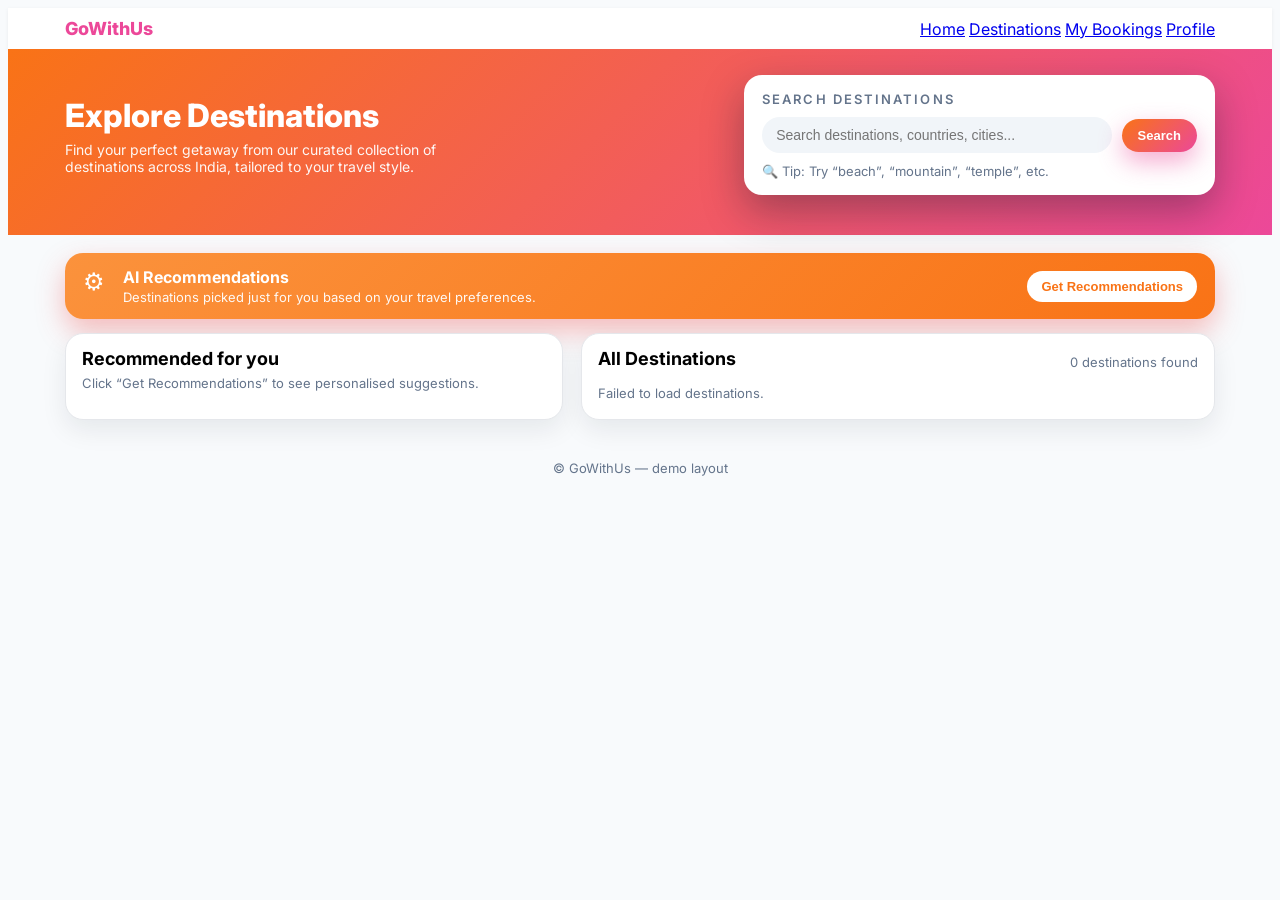
==== destinations.html @ a4356670 "Add files via upload" ====
﻿<!doctype html>
<html lang="en">
<head>
  <meta charset="utf-8" />
  <title>Destinations — GoWithUs</title>
  <meta name="viewport" content="width=device-width,initial-scale=1" />
  <link href="https://fonts.googleapis.com/css2?family=Inter:wght@300;400;600;700;800&display=swap" rel="stylesheet">
  <link rel="stylesheet" href="/static/style.css">

  <style>
    :root{
      --page-max: 1150px;
    }
    body{
      font-family: "Inter", system-ui, -apple-system, BlinkMacSystemFont, "Segoe UI", sans-serif;
      background:#f8fafc;
    }

    /* Header */
    header.site-header{
      background:#fff;
      box-shadow:0 1px 4px rgba(15,23,42,0.06);
    }
    header .header-inner{
      max-width:var(--page-max);
      margin:0 auto;
      padding:10px 16px;
      display:flex;
      align-items:center;
      justify-content:space-between;
    }

    /* HERO with search */
    .hero-explore{
      background:linear-gradient(135deg,#f97316,#ec4899);
      padding:26px 0 40px;
      color:#fff;
    }
    .hero-inner{
      max-width:var(--page-max);
      margin:0 auto;
      padding:0 16px;
      display:grid;
      grid-template-columns: minmax(0,1.4fr) minmax(0,1fr);
      gap:20px;
      align-items:center;
    }
    .hero-title{
      font-size:32px;
      font-weight:800;
      margin-bottom:6px;
    }
    .hero-sub{
      font-size:14px;
      max-width:420px;
      opacity:0.95;
    }

    .hero-search-card{
      background:#fff;
      border-radius:18px;
      padding:16px 18px;
      box-shadow:0 16px 40px rgba(15,23,42,0.35);
      display:flex;
      flex-direction:column;
      gap:10px;
    }
    .hero-search-label{
      font-size:13px;
      font-weight:600;
      color:#64748b;
      text-transform:uppercase;
      letter-spacing:0.16em;
    }
    .hero-search-row{
      display:flex;
      gap:10px;
      align-items:center;
    }
    .hero-search-input{
      flex:1;
      border-radius:999px;
      border:none;
      padding:10px 14px;
      font-size:14px;
      background:#f1f5f9;
      outline:none;
    }
    .hero-search-btn{
      border:none;
      border-radius:999px;
      padding:9px 16px;
      font-size:13px;
      font-weight:700;
      cursor:pointer;
      background:linear-gradient(135deg,#f97316,#ec4899);
      color:#fff;
      box-shadow:0 10px 24px rgba(236,72,153,0.45);
      white-space:nowrap;
    }

    .hero-badge-row{
      display:flex;
      gap:10px;
      align-items:center;
      font-size:13px;
      color:#64748b;
    }
    .hero-badge-row strong{
      color:#0f172a;
    }

    /* AI Recommendations strip */
    .ai-strip{
      max-width:var(--page-max);
      margin:18px auto 0;
      padding:0 16px;
    }
    .ai-card{
      background:linear-gradient(135deg,#fb923c,#f97316);
      border-radius:18px;
      padding:14px 18px;
      display:flex;
      align-items:center;
      justify-content:space-between;
      color:#fff;
      box-shadow:0 12px 28px rgba(239,68,68,0.35);
    }
    .ai-card-title{
      font-weight:700;
      font-size:16px;
    }
    .ai-card-sub{
      font-size:13px;
      opacity:0.95;
      margin-top:2px;
    }
    .ai-icon{
      font-size:24px;
      margin-right:8px;
    }
    .btn-ai{
      border:none;
      border-radius:999px;
      padding:8px 14px;
      font-size:13px;
      font-weight:700;
      cursor:pointer;
      background:#fff;
      color:#f97316;
    }

    /* Layout: recommendations + all destinations */
    main.page-main{
      max-width:var(--page-max);
      margin:14px auto 40px;
      padding:0 16px;
      display:grid;
      grid-template-columns:minmax(0,1.1fr) minmax(0,1.4fr);
      gap:18px;
      align-items:flex-start;
    }

    .panel{
      background:#fff;
      border-radius:18px;
      padding:14px 16px 18px;
      box-shadow:0 10px 26px rgba(15,23,42,0.08);
      border:1px solid #e5e7eb;
    }
    .panel h2{
      margin:0 0 6px;
      font-size:18px;
    }
    .muted{
      color:#64748b;
      font-size:13px;
    }

    /* destination cards */
    .dest-grid{
      margin-top:10px;
      display:grid;
      grid-template-columns:repeat(auto-fill, minmax(230px, 1fr));
      gap:14px;
    }
    .dest-card{
      border-radius:16px;
      background:#f9fafb;
      overflow:hidden;
      border:1px solid #e5e7eb;
      display:flex;
      flex-direction:column;
    }
    .dest-card img{
      width:100%;
      height:150px;
      object-fit:cover;
      display:block;
    }
    .dest-body{
      padding:10px 12px 12px;
      display:flex;
      flex-direction:column;
      gap:4px;
      font-size:13px;
    }
    .dest-title{
      font-size:15px;
      font-weight:700;
    }
    .dest-location{
      color:#64748b;
    }
    .dest-price{
      font-weight:700;
      margin-top:4px;
    }
    .badge{
      display:inline-flex;
      align-items:center;
      gap:4px;
      font-size:11px;
      border-radius:999px;
      padding:3px 8px;
      background:#eff6ff;
      color:#1d4ed8;
    }

    @media (max-width:960px){
      .hero-inner{
        grid-template-columns:1fr;
      }
      main.page-main{
        grid-template-columns:1fr;
      }
    }

    @media (max-width:640px){
      .hero-title{ font-size:24px; }
    }
  </style>
</head>
<body>
  <!-- Header -->
  <header class="site-header">
    <div class="header-inner">
      <a href="/static/index.html" style="font-weight:800;color:#ec4899;text-decoration:none;font-size:18px;">GoWithUs</a>
      <nav class="site-nav">
        <a href="/static/index.html">Home</a>
        <a href="/static/destinations.html" class="active">Destinations</a>
        <a href="/static/my_bookings.html">My Bookings</a>
        <a href="/static/profile.html">Profile</a>
      </nav>
    </div>
  </header>

  <!-- Hero with search -->
  <section class="hero-explore">
    <div class="hero-inner">
      <div>
        <div class="hero-title">Explore Destinations</div>
        <div class="hero-sub">
          Find your perfect getaway from our curated collection of destinations across India, tailored to your travel style.
        </div>
      </div>
      <div class="hero-search-card">
        <div class="hero-search-label">Search destinations</div>
        <form id="search-form" class="hero-search-row">
          <input id="search-input" class="hero-search-input" type="text"
                 placeholder="Search destinations, countries, cities..." />
          <button class="hero-search-btn" type="submit">Search</button>
        </form>
        <div class="hero-badge-row">
          <span>🔍 Tip: Try “beach”, “mountain”, “temple”, etc.</span>
        </div>
      </div>
    </div>
  </section>

  <!-- AI Recommendations strip -->
  <section class="ai-strip">
    <div class="ai-card">
      <div style="display:flex;align-items:flex-start;gap:10px;">
        <div class="ai-icon">⚙️</div>
        <div>
          <div class="ai-card-title">AI Recommendations</div>
          <div class="ai-card-sub">Destinations picked just for you based on your travel preferences.</div>
        </div>
      </div>
      <button id="btn-ai" class="btn-ai" type="button">Get Recommendations</button>
    </div>
  </section>

  <!-- Main content -->
  <main class="page-main">
    <!-- Left: AI recommendations list -->
    <section class="panel">
      <h2>Recommended for you</h2>
      <div id="ai-msg" class="muted">Click “Get Recommendations” to see personalised suggestions.</div>
      <div id="ai-grid" class="dest-grid"></div>
    </section>

    <!-- Right: all destinations -->
    <section class="panel">
      <div style="display:flex;justify-content:space-between;align-items:center;gap:8px;">
        <h2>All Destinations</h2>
        <div class="muted"><span id="dest-count">0</span> destinations found</div>
      </div>
      <div id="dest-grid" class="dest-grid"></div>
    </section>
  </main>

  <footer style="text-align:center;color:#64748b;font-size:13px;margin-bottom:16px;">
    © GoWithUs — demo layout
  </footer>

  <script>
    function escapeHtml(s){
      if (s === undefined || s === null) return '';
      return String(s).replace(/[&<>"']/g, m =>
        ({'&':'&amp;','<':'&lt;','>':'&gt;','"':'&quot;',"'":'&#39;'}[m])
      );
    }

    function makeCard(d){
      const img = escapeHtml(d.image_url || '/static/images/placeholder.jpg');
      const name = escapeHtml(d.name || 'Destination');
      const loc = escapeHtml(d.location || '');
      const price = d.price ? '₹' + Number(d.price).toLocaleString() + ' / night' : '—';
      const cat = escapeHtml(d.category || '');
      const rating = d.rating != null ? Number(d.rating).toFixed(1) : '4.5';

      return `
        <article class="dest-card">
          <img src="${img}" alt="${name}">
          <div class="dest-body">
            <div class="dest-title">${name}</div>
            <div class="dest-location">${loc}</div>
            <div style="display:flex;justify-content:space-between;align-items:center;margin-top:4px;">
              <div class="dest-price">${price}</div>
              <span class="badge">⭐ ${rating}</span>
            </div>
            ${cat ? `<div class="muted" style="font-size:12px;margin-top:2px;">Category: ${cat}</div>` : ''}
          </div>
        </article>
      `;
    }

    async function loadDestinations(query=''){
      const grid = document.getElementById('dest-grid');
      const countEl = document.getElementById('dest-count');
      grid.innerHTML = 'Loading...';
      try{
        const url = '/api/destinations' + (query ? ('?q=' + encodeURIComponent(query)) : '');
        const res = await fetch(url);
        const list = await res.json();
        countEl.textContent = list.length || 0;
        if (!list.length){
          grid.innerHTML = '<div class="muted">No destinations match your search.</div>';
          return;
        }
        grid.innerHTML = list.map(makeCard).join('');
      }catch(e){
        grid.innerHTML = '<div class="muted">Failed to load destinations.</div>';
      }
    }

    async function loadRecommendations(){
      const grid = document.getElementById('ai-grid');
      const msg = document.getElementById('ai-msg');
      grid.innerHTML = 'Loading...';
      msg.textContent = '';
      try{
        const uid = localStorage.getItem('gowithus_user_id');
        const headers = {};
        if (uid) headers['X-User-Id'] = uid;
        const res = await fetch('/api/recommendations', { headers });
        if (!res.ok){
          grid.innerHTML = '';
          msg.textContent = 'Could not load recommendations.';
          return;
        }
        const list = await res.json();
        if (!list.length){
          grid.innerHTML = '';
          msg.textContent = 'No personalised recommendations yet. Try saving your preferences in the Profile page.';
          return;
        }
        grid.innerHTML = list.map(makeCard).join('');
        msg.textContent = 'Showing destinations tailored to your preferences.';
      }catch(e){
        grid.innerHTML = '';
        msg.textContent = 'Network error while loading recommendations.';
      }
    }

    document.addEventListener('DOMContentLoaded', () => {
      // initial load (no query)
      loadDestinations('');

      // search handling
      document.getElementById('search-form').addEventListener('submit', e => {
        e.preventDefault();
        const q = document.getElementById('search-input').value.trim();
        loadDestinations(q);
      });

      // AI button
      document.getElementById('btn-ai').addEventListener('click', loadRecommendations);
    });
  </script>
</body>
</html>
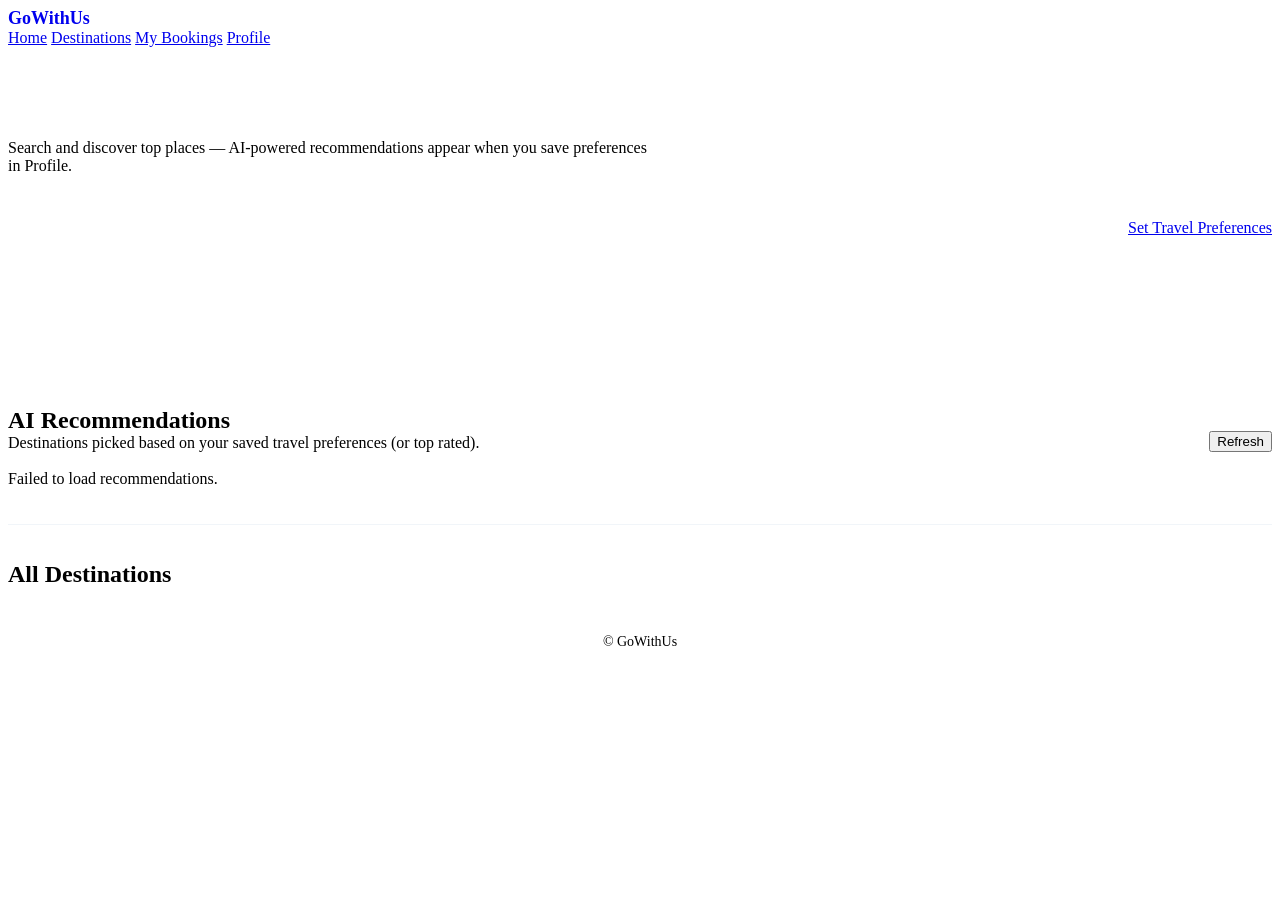
==== commit 0ec54d81: "Add files via upload" ====
--- a/destinations.html
+++ b/destinations.html
@@ -2,250 +2,16 @@
 <html lang="en">
 <head>
   <meta charset="utf-8" />
+  <meta name="viewport" content="width=device-width,initial-scale=1" />
   <title>Destinations — GoWithUs</title>
-  <meta name="viewport" content="width=device-width,initial-scale=1" />
-  <link href="https://fonts.googleapis.com/css2?family=Inter:wght@300;400;600;700;800&display=swap" rel="stylesheet">
   <link rel="stylesheet" href="/static/style.css">
-
-  <style>
-    :root{
-      --page-max: 1150px;
-    }
-    body{
-      font-family: "Inter", system-ui, -apple-system, BlinkMacSystemFont, "Segoe UI", sans-serif;
-      background:#f8fafc;
-    }
-
-    /* Header */
-    header.site-header{
-      background:#fff;
-      box-shadow:0 1px 4px rgba(15,23,42,0.06);
-    }
-    header .header-inner{
-      max-width:var(--page-max);
-      margin:0 auto;
-      padding:10px 16px;
-      display:flex;
-      align-items:center;
-      justify-content:space-between;
-    }
-
-    /* HERO with search */
-    .hero-explore{
-      background:linear-gradient(135deg,#f97316,#ec4899);
-      padding:26px 0 40px;
-      color:#fff;
-    }
-    .hero-inner{
-      max-width:var(--page-max);
-      margin:0 auto;
-      padding:0 16px;
-      display:grid;
-      grid-template-columns: minmax(0,1.4fr) minmax(0,1fr);
-      gap:20px;
-      align-items:center;
-    }
-    .hero-title{
-      font-size:32px;
-      font-weight:800;
-      margin-bottom:6px;
-    }
-    .hero-sub{
-      font-size:14px;
-      max-width:420px;
-      opacity:0.95;
-    }
-
-    .hero-search-card{
-      background:#fff;
-      border-radius:18px;
-      padding:16px 18px;
-      box-shadow:0 16px 40px rgba(15,23,42,0.35);
-      display:flex;
-      flex-direction:column;
-      gap:10px;
-    }
-    .hero-search-label{
-      font-size:13px;
-      font-weight:600;
-      color:#64748b;
-      text-transform:uppercase;
-      letter-spacing:0.16em;
-    }
-    .hero-search-row{
-      display:flex;
-      gap:10px;
-      align-items:center;
-    }
-    .hero-search-input{
-      flex:1;
-      border-radius:999px;
-      border:none;
-      padding:10px 14px;
-      font-size:14px;
-      background:#f1f5f9;
-      outline:none;
-    }
-    .hero-search-btn{
-      border:none;
-      border-radius:999px;
-      padding:9px 16px;
-      font-size:13px;
-      font-weight:700;
-      cursor:pointer;
-      background:linear-gradient(135deg,#f97316,#ec4899);
-      color:#fff;
-      box-shadow:0 10px 24px rgba(236,72,153,0.45);
-      white-space:nowrap;
-    }
-
-    .hero-badge-row{
-      display:flex;
-      gap:10px;
-      align-items:center;
-      font-size:13px;
-      color:#64748b;
-    }
-    .hero-badge-row strong{
-      color:#0f172a;
-    }
-
-    /* AI Recommendations strip */
-    .ai-strip{
-      max-width:var(--page-max);
-      margin:18px auto 0;
-      padding:0 16px;
-    }
-    .ai-card{
-      background:linear-gradient(135deg,#fb923c,#f97316);
-      border-radius:18px;
-      padding:14px 18px;
-      display:flex;
-      align-items:center;
-      justify-content:space-between;
-      color:#fff;
-      box-shadow:0 12px 28px rgba(239,68,68,0.35);
-    }
-    .ai-card-title{
-      font-weight:700;
-      font-size:16px;
-    }
-    .ai-card-sub{
-      font-size:13px;
-      opacity:0.95;
-      margin-top:2px;
-    }
-    .ai-icon{
-      font-size:24px;
-      margin-right:8px;
-    }
-    .btn-ai{
-      border:none;
-      border-radius:999px;
-      padding:8px 14px;
-      font-size:13px;
-      font-weight:700;
-      cursor:pointer;
-      background:#fff;
-      color:#f97316;
-    }
-
-    /* Layout: recommendations + all destinations */
-    main.page-main{
-      max-width:var(--page-max);
-      margin:14px auto 40px;
-      padding:0 16px;
-      display:grid;
-      grid-template-columns:minmax(0,1.1fr) minmax(0,1.4fr);
-      gap:18px;
-      align-items:flex-start;
-    }
-
-    .panel{
-      background:#fff;
-      border-radius:18px;
-      padding:14px 16px 18px;
-      box-shadow:0 10px 26px rgba(15,23,42,0.08);
-      border:1px solid #e5e7eb;
-    }
-    .panel h2{
-      margin:0 0 6px;
-      font-size:18px;
-    }
-    .muted{
-      color:#64748b;
-      font-size:13px;
-    }
-
-    /* destination cards */
-    .dest-grid{
-      margin-top:10px;
-      display:grid;
-      grid-template-columns:repeat(auto-fill, minmax(230px, 1fr));
-      gap:14px;
-    }
-    .dest-card{
-      border-radius:16px;
-      background:#f9fafb;
-      overflow:hidden;
-      border:1px solid #e5e7eb;
-      display:flex;
-      flex-direction:column;
-    }
-    .dest-card img{
-      width:100%;
-      height:150px;
-      object-fit:cover;
-      display:block;
-    }
-    .dest-body{
-      padding:10px 12px 12px;
-      display:flex;
-      flex-direction:column;
-      gap:4px;
-      font-size:13px;
-    }
-    .dest-title{
-      font-size:15px;
-      font-weight:700;
-    }
-    .dest-location{
-      color:#64748b;
-    }
-    .dest-price{
-      font-weight:700;
-      margin-top:4px;
-    }
-    .badge{
-      display:inline-flex;
-      align-items:center;
-      gap:4px;
-      font-size:11px;
-      border-radius:999px;
-      padding:3px 8px;
-      background:#eff6ff;
-      color:#1d4ed8;
-    }
-
-    @media (max-width:960px){
-      .hero-inner{
-        grid-template-columns:1fr;
-      }
-      main.page-main{
-        grid-template-columns:1fr;
-      }
-    }
-
-    @media (max-width:640px){
-      .hero-title{ font-size:24px; }
-    }
-  </style>
 </head>
 <body>
-  <!-- Header -->
   <header class="site-header">
-    <div class="header-inner">
-      <a href="/static/index.html" style="font-weight:800;color:#ec4899;text-decoration:none;font-size:18px;">GoWithUs</a>
+    <div class="wrap header-inner">
+      <a class="logo" href="/static/index.html" style="text-decoration:none;">
+        <span style="font-weight:800;color:var(--accent-b);font-size:18px">GoWithUs</span>
+      </a>
       <nav class="site-nav">
         <a href="/static/index.html">Home</a>
         <a href="/static/destinations.html" class="active">Destinations</a>
@@ -255,160 +21,99 @@
     </div>
   </header>
 
-  <!-- Hero with search -->
-  <section class="hero-explore">
-    <div class="hero-inner">
-      <div>
-        <div class="hero-title">Explore Destinations</div>
-        <div class="hero-sub">
-          Find your perfect getaway from our curated collection of destinations across India, tailored to your travel style.
+  <section class="hero" style="background-image:url; height:360px;">
+    <div class="hero-overlay" aria-hidden="true"></div>
+    <div class="wrap hero-inner">
+      <div class="hero-grid" style="align-items:center">
+        <div style="max-width:720px;padding:28px 0">
+          <h1 style="font-size:42px;margin:0;color:#fff">Explore Destinations</h1>
+          <p class="sub" style="max-width:640px">Search and discover top places — AI-powered recommendations appear when you save preferences in Profile.</p>
         </div>
-      </div>
-      <div class="hero-search-card">
-        <div class="hero-search-label">Search destinations</div>
-        <form id="search-form" class="hero-search-row">
-          <input id="search-input" class="hero-search-input" type="text"
-                 placeholder="Search destinations, countries, cities..." />
-          <button class="hero-search-btn" type="submit">Search</button>
-        </form>
-        <div class="hero-badge-row">
-          <span>🔍 Tip: Try “beach”, “mountain”, “temple”, etc.</span>
+        <div style="text-align:right">
+          <a class="btn primary" href="/static/profile.html">Set Travel Preferences</a>
         </div>
       </div>
     </div>
   </section>
 
-  <!-- AI Recommendations strip -->
-  <section class="ai-strip">
-    <div class="ai-card">
-      <div style="display:flex;align-items:flex-start;gap:10px;">
-        <div class="ai-icon">⚙️</div>
-        <div>
-          <div class="ai-card-title">AI Recommendations</div>
-          <div class="ai-card-sub">Destinations picked just for you based on your travel preferences.</div>
-        </div>
+  <main class="wrap section">
+    <div style="display:flex;justify-content:space-between;align-items:end">
+      <div>
+        <h2 style="margin:0">AI Recommendations</h2>
+        <div class="muted">Destinations picked based on your saved travel preferences (or top rated).</div>
       </div>
-      <button id="btn-ai" class="btn-ai" type="button">Get Recommendations</button>
+      <div>
+        <button id="btn-refresh" class="btn">Refresh</button>
+      </div>
     </div>
-  </section>
 
-  <!-- Main content -->
-  <main class="page-main">
-    <!-- Left: AI recommendations list -->
-    <section class="panel">
-      <h2>Recommended for you</h2>
-      <div id="ai-msg" class="muted">Click “Get Recommendations” to see personalised suggestions.</div>
-      <div id="ai-grid" class="dest-grid"></div>
-    </section>
+    <div id="recommend-grid" class="grid-featured" style="margin-top:18px"></div>
 
-    <!-- Right: all destinations -->
-    <section class="panel">
-      <div style="display:flex;justify-content:space-between;align-items:center;gap:8px;">
-        <h2>All Destinations</h2>
-        <div class="muted"><span id="dest-count">0</span> destinations found</div>
-      </div>
-      <div id="dest-grid" class="dest-grid"></div>
-    </section>
+    <hr style="margin:36px 0;border:none;border-top:1px solid #f1f5f9">
+
+    <h2 style="margin:0 0 8px">All Destinations</h2>
+    <div id="all-grid" class="grid-featured" style="margin-top:18px"></div>
   </main>
 
-  <footer style="text-align:center;color:#64748b;font-size:13px;margin-bottom:16px;">
-    © GoWithUs — demo layout
+  <footer style="padding:28px 0;text-align:center;color:var(--muted);font-size:14px;">
+    © GoWithUs
   </footer>
 
+  <script src="/static/js/app.js"></script>
   <script>
-    function escapeHtml(s){
-      if (s === undefined || s === null) return '';
-      return String(s).replace(/[&<>"']/g, m =>
-        ({'&':'&amp;','<':'&lt;','>':'&gt;','"':'&quot;',"'":'&#39;'}[m])
-      );
+    async function renderCardInto(container, d){
+      const el = document.createElement('article');
+      el.className = 'card-compact';
+      el.innerHTML = `
+        <img src="${d.image_url||'/images/placeholder.jpg'}" alt="${escapeHtml(d.name)}">
+        <div class="pad">
+          <div style="display:flex;justify-content:space-between;align-items:start">
+            <div>
+              <h3 style="margin:0 0 6px">${escapeHtml(d.name)}</h3>
+              <div class="muted small">${escapeHtml(d.location||'')}</div>
+            </div>
+            <div style="text-align:right">
+              <div style="font-weight:800">${formatPrice(d.price)}</div>
+              <div class="muted small">per night</div>
+            </div>
+          </div>
+          <p class="muted small" style="margin-top:8px">${escapeHtml((d.description||'').slice(0,140))}</p>
+        </div>
+      `;
+      el.addEventListener('click', ()=> window.location.href = '/static/destination_detail.html?dest=' + encodeURIComponent(d.id));
+      container.appendChild(el);
     }
 
-    function makeCard(d){
-      const img = escapeHtml(d.image_url || '/static/images/placeholder.jpg');
-      const name = escapeHtml(d.name || 'Destination');
-      const loc = escapeHtml(d.location || '');
-      const price = d.price ? '₹' + Number(d.price).toLocaleString() + ' / night' : '—';
-      const cat = escapeHtml(d.category || '');
-      const rating = d.rating != null ? Number(d.rating).toFixed(1) : '4.5';
-
-      return `
-        <article class="dest-card">
-          <img src="${img}" alt="${name}">
-          <div class="dest-body">
-            <div class="dest-title">${name}</div>
-            <div class="dest-location">${loc}</div>
-            <div style="display:flex;justify-content:space-between;align-items:center;margin-top:4px;">
-              <div class="dest-price">${price}</div>
-              <span class="badge">⭐ ${rating}</span>
-            </div>
-            ${cat ? `<div class="muted" style="font-size:12px;margin-top:2px;">Category: ${cat}</div>` : ''}
-          </div>
-        </article>
-      `;
+    async function populateAll(){
+      const grid = document.getElementById('all-grid');
+      grid.innerHTML = '';
+      const list = await fetchDestinations();
+      list.forEach(d=> renderCardInto(grid, d));
     }
 
-    async function loadDestinations(query=''){
-      const grid = document.getElementById('dest-grid');
-      const countEl = document.getElementById('dest-count');
-      grid.innerHTML = 'Loading...';
-      try{
-        const url = '/api/destinations' + (query ? ('?q=' + encodeURIComponent(query)) : '');
-        const res = await fetch(url);
-        const list = await res.json();
-        countEl.textContent = list.length || 0;
-        if (!list.length){
-          grid.innerHTML = '<div class="muted">No destinations match your search.</div>';
-          return;
-        }
-        grid.innerHTML = list.map(makeCard).join('');
-      }catch(e){
-        grid.innerHTML = '<div class="muted">Failed to load destinations.</div>';
+    async function populateRecs(){
+      const grid = document.getElementById('recommend-grid');
+      grid.innerHTML = '<div class="muted">Loading…</div>';
+      try {
+        const headers = {};
+        const uid = localStorage.getItem('gowithus_user_id');
+        if (uid) headers['X-User-Id'] = uid;
+        const res = await fetch('/api/recommendations', { headers });
+        if (!res.ok) throw new Error('no recs');
+        const recs = await res.json();
+        grid.innerHTML = '';
+        if (!recs.length) { grid.innerHTML = '<div class="muted">No recommendations available.</div>'; return; }
+        recs.slice(0,6).forEach(r => renderCardInto(grid, r));
+      } catch(e){
+        grid.innerHTML = '<div class="muted">Failed to load recommendations.</div>';
       }
     }
 
-    async function loadRecommendations(){
-      const grid = document.getElementById('ai-grid');
-      const msg = document.getElementById('ai-msg');
-      grid.innerHTML = 'Loading...';
-      msg.textContent = '';
-      try{
-        const uid = localStorage.getItem('gowithus_user_id');
-        const headers = {};
-        if (uid) headers['X-User-Id'] = uid;
-        const res = await fetch('/api/recommendations', { headers });
-        if (!res.ok){
-          grid.innerHTML = '';
-          msg.textContent = 'Could not load recommendations.';
-          return;
-        }
-        const list = await res.json();
-        if (!list.length){
-          grid.innerHTML = '';
-          msg.textContent = 'No personalised recommendations yet. Try saving your preferences in the Profile page.';
-          return;
-        }
-        grid.innerHTML = list.map(makeCard).join('');
-        msg.textContent = 'Showing destinations tailored to your preferences.';
-      }catch(e){
-        grid.innerHTML = '';
-        msg.textContent = 'Network error while loading recommendations.';
-      }
-    }
-
-    document.addEventListener('DOMContentLoaded', () => {
-      // initial load (no query)
-      loadDestinations('');
-
-      // search handling
-      document.getElementById('search-form').addEventListener('submit', e => {
-        e.preventDefault();
-        const q = document.getElementById('search-input').value.trim();
-        loadDestinations(q);
-      });
-
-      // AI button
-      document.getElementById('btn-ai').addEventListener('click', loadRecommendations);
+    document.addEventListener('DOMContentLoaded', ()=>{
+      populateRecs();
+      populateAll();
+      document.getElementById('btn-refresh').addEventListener('click', ()=>{ populateRecs(); });
     });
   </script>
 </body>
-</html>+</html>
